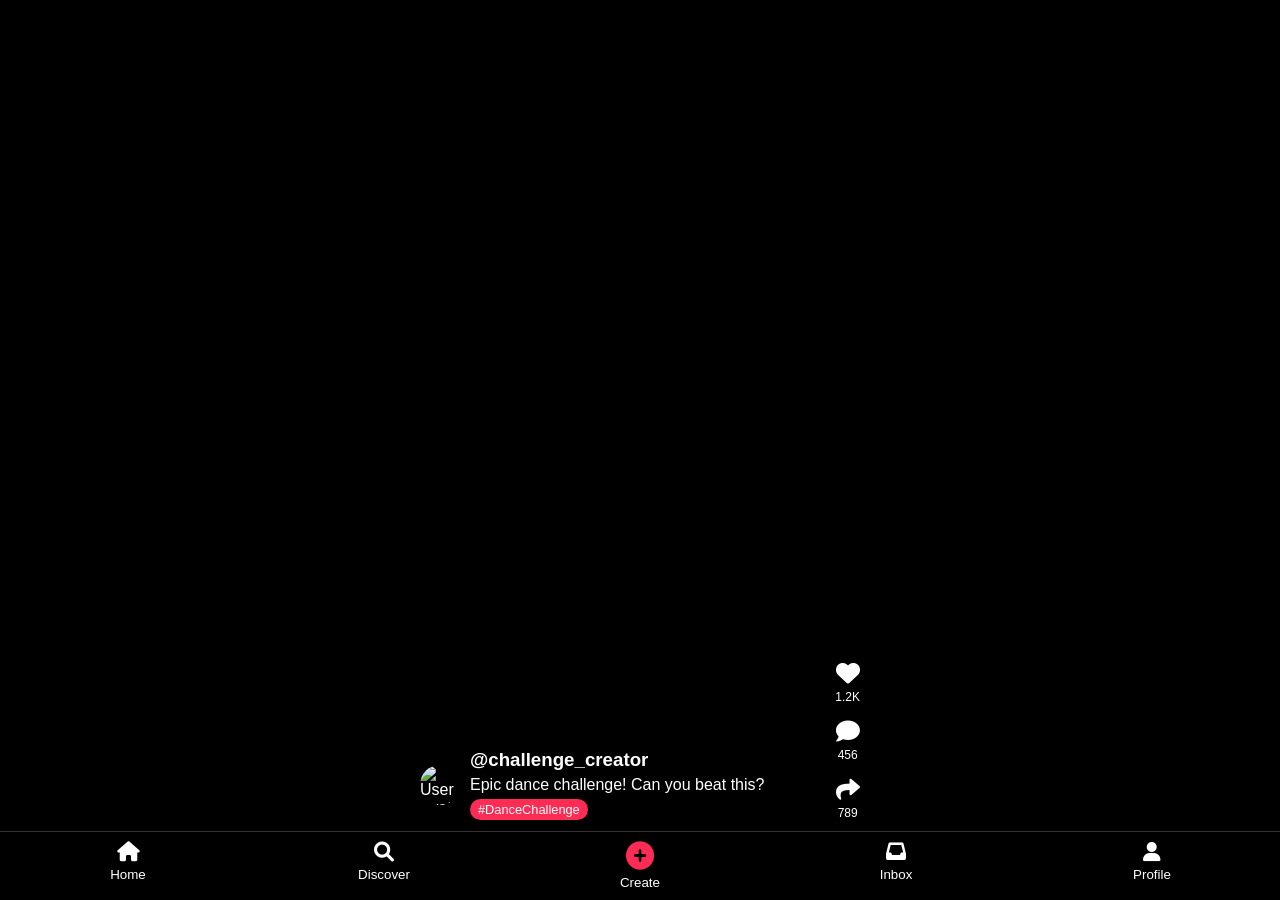
==== home.html @ 61adcf74 "Thêm file home.html" ====
<!DOCTYPE html>
<html lang="en">
  <head>
    <meta charset="UTF-8" />
    <meta name="viewport" content="width=device-width, initial-scale=1.0" />
    <title>Trendify - TikTok-Style Challenges</title>
    <link rel="stylesheet" href="styles.css" />
    <link
      href="https://cdnjs.cloudflare.com/ajax/libs/font-awesome/6.0.0-beta3/css/all.min.css"
      rel="stylesheet"
    />
  </head>
  <body>
    <div id="app">
      <div id="video-feed" class="full-screen-feed">
        <div class="video-container active">
          <video id="current-video" src="" playsinline loop>
            Your browser does not support the video tag.
          </video>

          <div class="video-overlay">
            <div class="video-info">
              <img
                src="/api/placeholder/40/40"
                alt="User Avatar"
                class="user-avatar"
              />
              <div class="user-details">
                <h3 class="username">@challenge_creator</h3>
                <p class="video-description">
                  Epic dance challenge! Can you beat this?
                </p>
                <div class="challenge-tag">#DanceChallenge</div>
              </div>
            </div>

            <div class="video-actions">
              <button class="action-btn like-btn">
                <i class="fas fa-heart"></i>
                <span class="count">1.2K</span>
              </button>
              <button class="action-btn comment-btn">
                <i class="fas fa-comment"></i>
                <span class="count">456</span>
              </button>
              <button class="action-btn share-btn">
                <i class="fas fa-share"></i>
                <span class="count">789</span>
              </button>
            </div>
          </div>
        </div>
      </div>

      <div id="bottom-navigation">
        <button class="nav-btn" data-section="home">
          <i class="fas fa-home"></i>
          <span>Home</span>
        </button>
        <button class="nav-btn" data-section="discover">
          <i class="fas fa-search"></i>
          <span>Discover</span>
        </button>
        <button class="nav-btn create-challenge-btn">
          <i class="fas fa-plus-circle"></i>
          <span>Create</span>
        </button>
        <button class="nav-btn" data-section="inbox">
          <i class="fas fa-inbox"></i>
          <span>Inbox</span>
        </button>
        <button class="nav-btn" data-section="profile">
          <i class="fas fa-user"></i>
          <span>Profile</span>
        </button>
      </div>

      <div id="create-challenge-modal" class="modal">
        <div class="modal-content">
          <span class="close-modal">&times;</span>
          <h2>Create Challenge</h2>
          <div class="upload-section">
            <input
              type="file"
              id="video-upload"
              accept="video/*"
              capture="environment"
            />
            <label for="video-upload" class="upload-btn">
              <i class="fas fa-cloud-upload-alt"></i>
              <span>Upload Video</span>
            </label>
          </div>
          <div class="challenge-details">
            <input
              type="text"
              placeholder="Challenge Title"
              id="challenge-title"
            />
            <textarea
              placeholder="Description"
              id="challenge-description"
            ></textarea>
            <input
              type="text"
              placeholder="#HashtagChallenge"
              id="challenge-hashtag"
            />

            <div class="effects-section">
              <h3>Add Effects</h3>
              <div class="effect-buttons">
                <button class="effect-btn">Filters</button>
                <button class="effect-btn">Music</button>
                <button class="effect-btn">Speed</button>
              </div>
            </div>

            <button id="publish-challenge">Publish Challenge</button>
          </div>
        </div>
      </div>
    </div>

    <script src="app.js"></script>
  </body>
</html>
---- styles.css ----
:root {
  --primary-bg: #000;
  --secondary-bg: #121212;
  --text-color: #fff;
  --accent-color: #fe2c55;
}

* {
  margin: 0;
  padding: 0;
  box-sizing: border-box;
}

body,
html {
  height: 100%;
  background-color: var(--primary-bg);
  color: var(--text-color);
  font-family: "Arial", sans-serif;
  overscroll-behavior-y: contain;
  overflow: hidden;
}

#app {
  max-width: 480px;
  margin: 0 auto;
  height: 100vh;
  position: relative;
  background-color: var(--primary-bg);
}

.full-screen-feed {
  height: calc(100vh - 60px);
  position: relative;
  overflow: hidden;
}

.video-container {
  position: relative;
  width: 100%;
  height: 100%;
}

#current-video {
  width: 100%;
  height: 100%;
  object-fit: cover;
  position: absolute;
  top: 0;
  left: 0;
}

.video-overlay {
  position: absolute;
  bottom: 0;
  left: 0;
  width: 100%;
  background: linear-gradient(transparent, rgba(0, 0, 0, 0.7));
  padding: 20px;
  display: flex;
  justify-content: space-between;
  align-items: flex-end;
}

.video-info {
  display: flex;
  align-items: center;
  gap: 10px;
}

.user-avatar {
  width: 40px;
  height: 40px;
  border-radius: 50%;
}

.username {
  font-weight: bold;
}

.video-description,
.challenge-tag {
  color: #fff;
  margin-top: 5px;
}

.challenge-tag {
  background-color: var(--accent-color);
  padding: 3px 8px;
  border-radius: 15px;
  font-size: 0.8em;
  display: inline-block;
}

.video-actions {
  display: flex;
  flex-direction: column;
  align-items: center;
  gap: 15px;
}

.action-btn {
  background: none;
  border: none;
  color: #fff;
  display: flex;
  flex-direction: column;
  align-items: center;
  cursor: pointer;
}

.action-btn i {
  font-size: 24px;
  margin-bottom: 5px;
}

.action-btn .count {
  font-size: 12px;
}

#bottom-navigation {
  position: fixed;
  bottom: 0;
  left: 0;
  width: 100%;
  display: flex;
  background-color: var(--primary-bg);
  padding: 10px 0;
  border-top: 1px solid #333;
}

.nav-btn {
  flex: 1;
  background: none;
  border: none;
  color: #fff;
  display: flex;
  flex-direction: column;
  align-items: center;
  cursor: pointer;
}

.nav-btn i {
  font-size: 20px;
  margin-bottom: 5px;
}

.create-challenge-btn i {
  color: var(--accent-color);
  font-size: 28px;
}

.modal {
  display: none;
  position: fixed;
  z-index: 1000;
  left: 0;
  top: 0;
  width: 100%;
  height: 100%;
  overflow: auto;
  background-color: rgba(0, 0, 0, 0.9);
}

.modal-content {
  background-color: var(--secondary-bg);
  margin: 10% auto;
  padding: 20px;
  border-radius: 10px;
  width: 90%;
  max-width: 500px;
}

.upload-section {
  text-align: center;
  padding: 20px;
  border: 2px dashed #444;
  border-radius: 10px;
}

.upload-btn {
  display: inline-block;
  background-color: var(--accent-color);
  color: white;
  padding: 10px 20px;
  border-radius: 5px;
  cursor: pointer;
}

#video-upload {
  display: none;
}

.challenge-details input,
.challenge-details textarea {
  width: 100%;
  margin: 10px 0;
  padding: 10px;
  background-color: #222;
  border: 1px solid #444;
  color: white;
}

.effects-section {
  margin: 20px 0;
}

.effect-buttons {
  display: flex;
  justify-content: space-between;
}

.effect-btn {
  background-color: #333;
  color: white;
  border: none;
  padding: 10px;
  border-radius: 5px;
}

#publish-challenge {
  width: 100%;
  background-color: var(--accent-color);
  color: white;
  border: none;
  padding: 15px;
  border-radius: 5px;
}

.close-modal {
  color: #aaa;
  float: right;
  font-size: 28px;
  font-weight: bold;
  cursor: pointer;
}
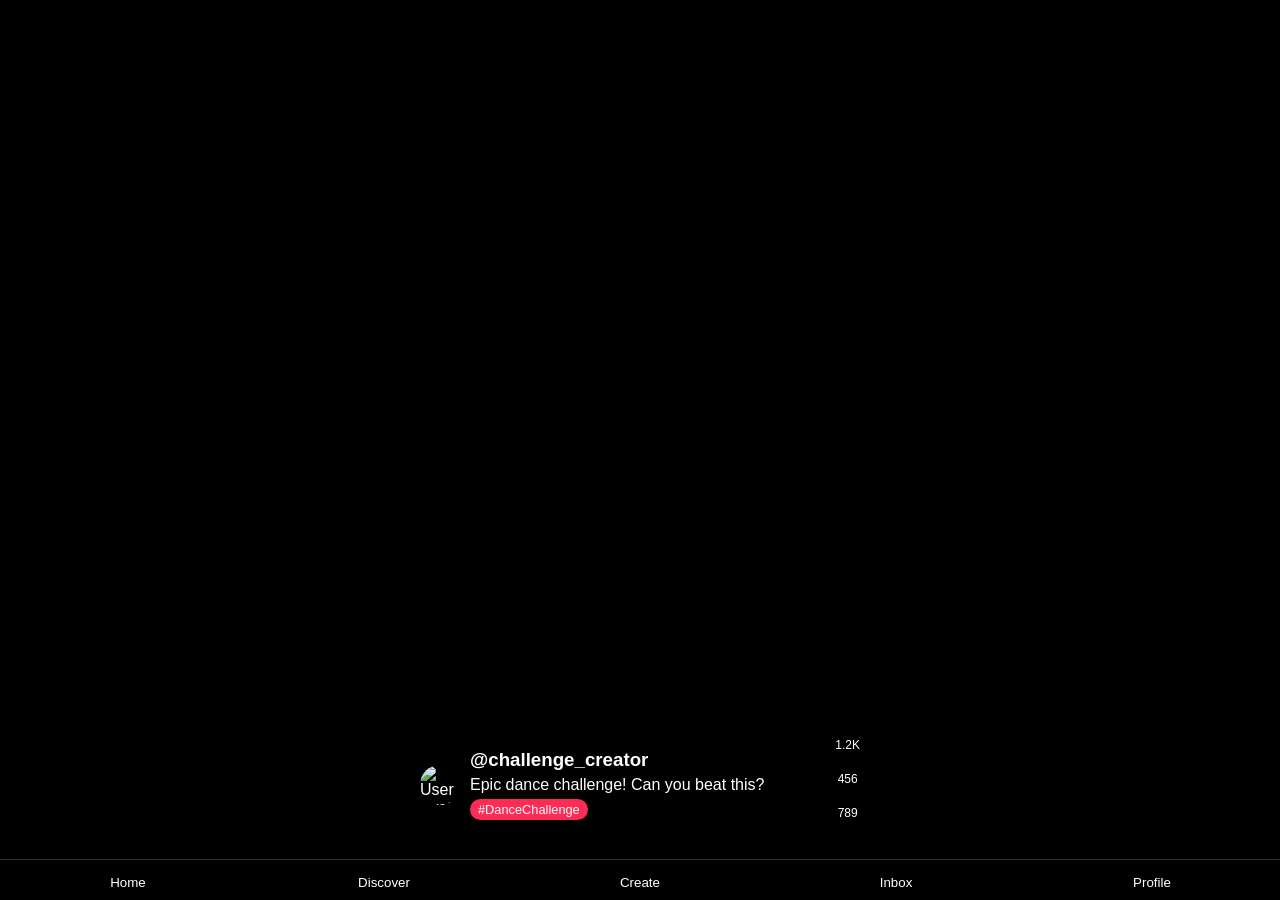
==== commit 3f05a4c3: "Cập nhật nội dung trong home.html" ====
--- a/home.html
+++ b/home.html
@@ -3,12 +3,9 @@
   <head>
     <meta charset="UTF-8" />
     <meta name="viewport" content="width=device-width, initial-scale=1.0" />
-    <title>Trendify - TikTok-Style Challenges</title>
+    <title>Trendifyy</title>
     <link rel="stylesheet" href="styles.css" />
-    <link
-      href="https://cdnjs.cloudflare.com/ajax/libs/font-awesome/6.0.0-beta3/css/all.min.css"
-      rel="stylesheet"
-    />
+    <link rel="stylesheet" />
   </head>
   <body>
     <div id="app">
